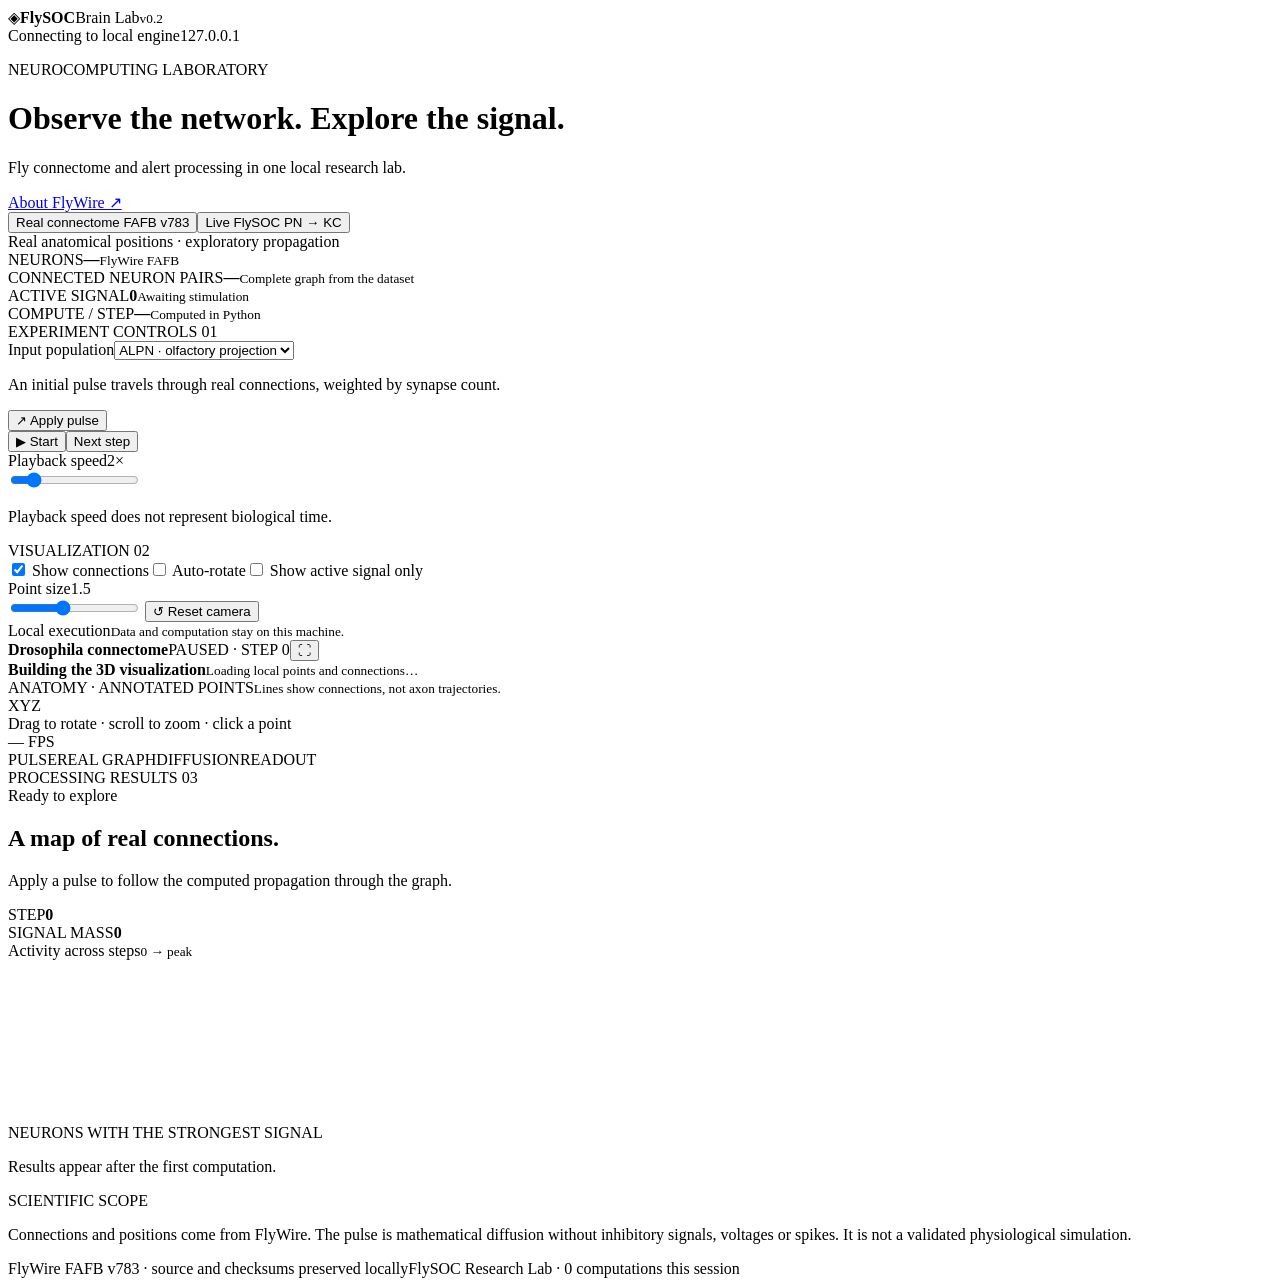
==== src/flysoc/web/index.html @ adfea1bf "Publish FlySOC research lab with English documentation, MIT license and reproducible benchmarks Incl" ====
<!doctype html>
<html lang="en-US">
<head>
  <meta charset="utf-8"><meta name="viewport" content="width=device-width, initial-scale=1">
  <title>FlySOC · Brain Lab</title><link rel="stylesheet" href="/style.css">
  <script type="importmap">{"imports":{"three":"/vendor/three.module.js"}}</script>
</head>
<body>
  <header class="topbar">
    <div class="brand"><span class="brand-mark">◈</span><strong>FlySOC</strong><span class="divider"></span><span>Brain Lab</span><small>v0.2</small></div>
    <div class="connection"><span class="dot"></span><span id="connection">Connecting to local engine</span><span class="local-tag">127.0.0.1</span></div>
  </header>
  <main>
    <div class="page-heading"><div><p class="eyebrow">NEUROCOMPUTING LABORATORY</p><h1>Observe the network. Explore the signal.</h1><p class="subheading">Fly connectome and alert processing in one local research lab.</p></div><a href="https://home.flywire.ai/" target="_blank" rel="noreferrer">About FlyWire ↗</a></div>
    <div class="modebar"><div class="tabs" role="tablist" aria-label="Visualization mode"><button role="tab" aria-selected="true" id="mode-real">Real connectome <span>FAFB v783</span></button><button role="tab" aria-selected="false" id="mode-fly">Live FlySOC <span>PN → KC</span></button></div><span id="mode-note">Real anatomical positions · exploratory propagation</span></div>
    <section class="stats" aria-label="Network statistics">
      <div><span id="stat-label-1">NEURONS</span><strong id="stat-1">—</strong><small id="stat-detail-1">FlyWire FAFB</small></div>
      <div><span id="stat-label-2">CONNECTED NEURON PAIRS</span><strong id="stat-2">—</strong><small id="stat-detail-2">Complete graph from the dataset</small></div>
      <div><span id="stat-label-3">ACTIVE SIGNAL</span><strong id="stat-3">0</strong><small id="stat-detail-3">Awaiting stimulation</small></div>
      <div><span id="stat-label-4">COMPUTE / STEP</span><strong id="stat-4">—</strong><small id="stat-detail-4">Computed in Python</small></div>
    </section>
    <div class="workspace">
      <aside class="controls panel">
        <div class="panel-title">EXPERIMENT CONTROLS <span>01</span></div>
        <section id="real-controls"><label for="stimulus">Input population</label><select id="stimulus"><option value="ALPN">ALPN · olfactory projection</option></select><p class="helper">An initial pulse travels through real connections, weighted by synapse count.</p><button id="pulse" class="primary full">↗ Apply pulse</button></section>
        <section id="fly-controls" hidden><label for="alert-filter">Alert set</label><select id="alert-filter"><option value="all">All test alerts</option><option value="unseen">Unseen family</option><option value="FALSE_POSITIVE">False positives (label)</option><option value="TRUE_POSITIVE">True positives</option><option value="BENIGN">Benign</option></select><label for="alert-select">Alert to process</label><select id="alert-select"></select><p class="helper">Each query computes PN features, KC activations, Top-K and memory matches using the trained model.</p></section>
        <div class="transport"><button id="play" class="primary">▶ Start</button><button id="step" title="Run one step">Next step</button></div>
        <div class="control-row"><label for="speed">Playback speed</label><output id="speed-label">2×</output></div><input type="range" id="speed" min="1" max="8" value="2" aria-label="Playback speed"><p class="helper">Playback speed does not represent biological time.</p>
        <div class="control-divider"></div><div class="panel-title">VISUALIZATION <span>02</span></div>
        <label class="check"><input type="checkbox" id="show-links" checked> Show connections</label><label class="check"><input type="checkbox" id="auto-rotate"> Auto-rotate</label><label class="check"><input type="checkbox" id="only-active"> Show active signal only</label>
        <div class="control-row"><label for="point-size">Point size</label><output id="point-size-label">1.5</output></div><input type="range" id="point-size" min="0.5" max="3" step="0.1" value="1.5" aria-label="Point size">
        <button class="quiet full" id="reset-view">↺ Reset camera</button>
        <details id="manual-section" hidden><summary>Test a JSON alert</summary><label for="manual-alert">Alert fields</label><textarea id="manual-alert" spellcheck="false">{"alert_name":"PowerShell activity","process_name":"powershell.exe","process_command_line":"inventory.ps1","category":"execution","severity":"medium"}</textarea><button id="manual-process" class="quiet full">Process JSON</button></details>
        <div class="local-info"><span class="dot"></span><div>Local execution<small>Data and computation stay on this machine.</small></div></div>
      </aside>
      <section class="viewer panel" aria-label="Interactive 3D viewer">
        <div class="viewer-head"><span><i class="dot"></i><b id="viewer-title">Drosophila connectome</b></span><span><span id="frame-label">PAUSED · STEP 0</span><button id="expand-view" aria-label="Expand viewer" title="Expand viewer">⛶</button></span></div>
        <div id="stage"><div id="loading"><span class="loader"></span><strong>Building the 3D visualization</strong><small>Loading local points and connections…</small></div><div class="view-overlay"><span id="scene-tag">ANATOMY · ANNOTATED POINTS</span><small id="geometry-caption">Lines show connections, not axon trajectories.</small></div><div id="scene-labels" hidden><span class="kc-label">KENYON CELLS</span><span class="pn-label">PROJECTION NEURONS</span></div><div class="axis-key"><span class="axis-x">X</span><span class="axis-y">Y</span><span class="axis-z">Z</span></div><div class="mouse-hint">Drag to rotate · scroll to zoom · click a point</div></div>
        <div class="viewer-footer"><div id="legend"></div><span id="fps">— FPS</span></div>
        <div class="trace-strip" id="trace-strip"><span class="trace-node selected">PULSE</span><i></i><span class="trace-node">REAL GRAPH</span><i></i><span class="trace-node">DIFFUSION</span><i></i><span class="trace-node">READOUT</span></div>
      </section>
      <aside class="inspector panel"><div class="panel-title">PROCESSING RESULTS <span>03</span></div>
        <div class="inspector-heading"><span id="result-badge" class="badge">Ready to explore</span><h2 id="result-title">A map of real connections.</h2><p id="result-description">Apply a pulse to follow the computed propagation through the graph.</p></div>
        <div id="selected-node" class="selected-node" hidden></div>
        <div class="mini-metrics"><div><span id="metric-a-label">STEP</span><strong id="metric-a">0</strong></div><div><span id="metric-b-label">SIGNAL MASS</span><strong id="metric-b">0</strong></div></div>
        <div class="chart-title"><span id="chart-title">Activity across steps</span><small id="chart-scale">0 → peak</small></div><canvas id="activity-chart" width="520" height="160" aria-label="Activity chart"></canvas>
        <div class="panel-title list-heading" id="list-heading">NEURONS WITH THE STRONGEST SIGNAL</div><div id="results-list" class="results-list"><p class="empty">Results appear after the first computation.</p></div>
        <div class="science-note"><span>SCIENTIFIC SCOPE</span><p id="science-note">Connections and positions come from FlyWire. The pulse is mathematical diffusion without inhibitory signals, voltages or spikes. It is not a validated physiological simulation.</p></div>
      </aside>
    </div>
    <footer class="page-footer"><span id="data-caption">FlyWire FAFB v783 · source and checksums preserved locally</span><span>FlySOC Research Lab · <span id="processed-count">0</span> computations this session</span></footer>
    <div id="error" role="alert" hidden></div>
  </main>
  <script type="module" src="/app.js"></script>
</body>
</html>
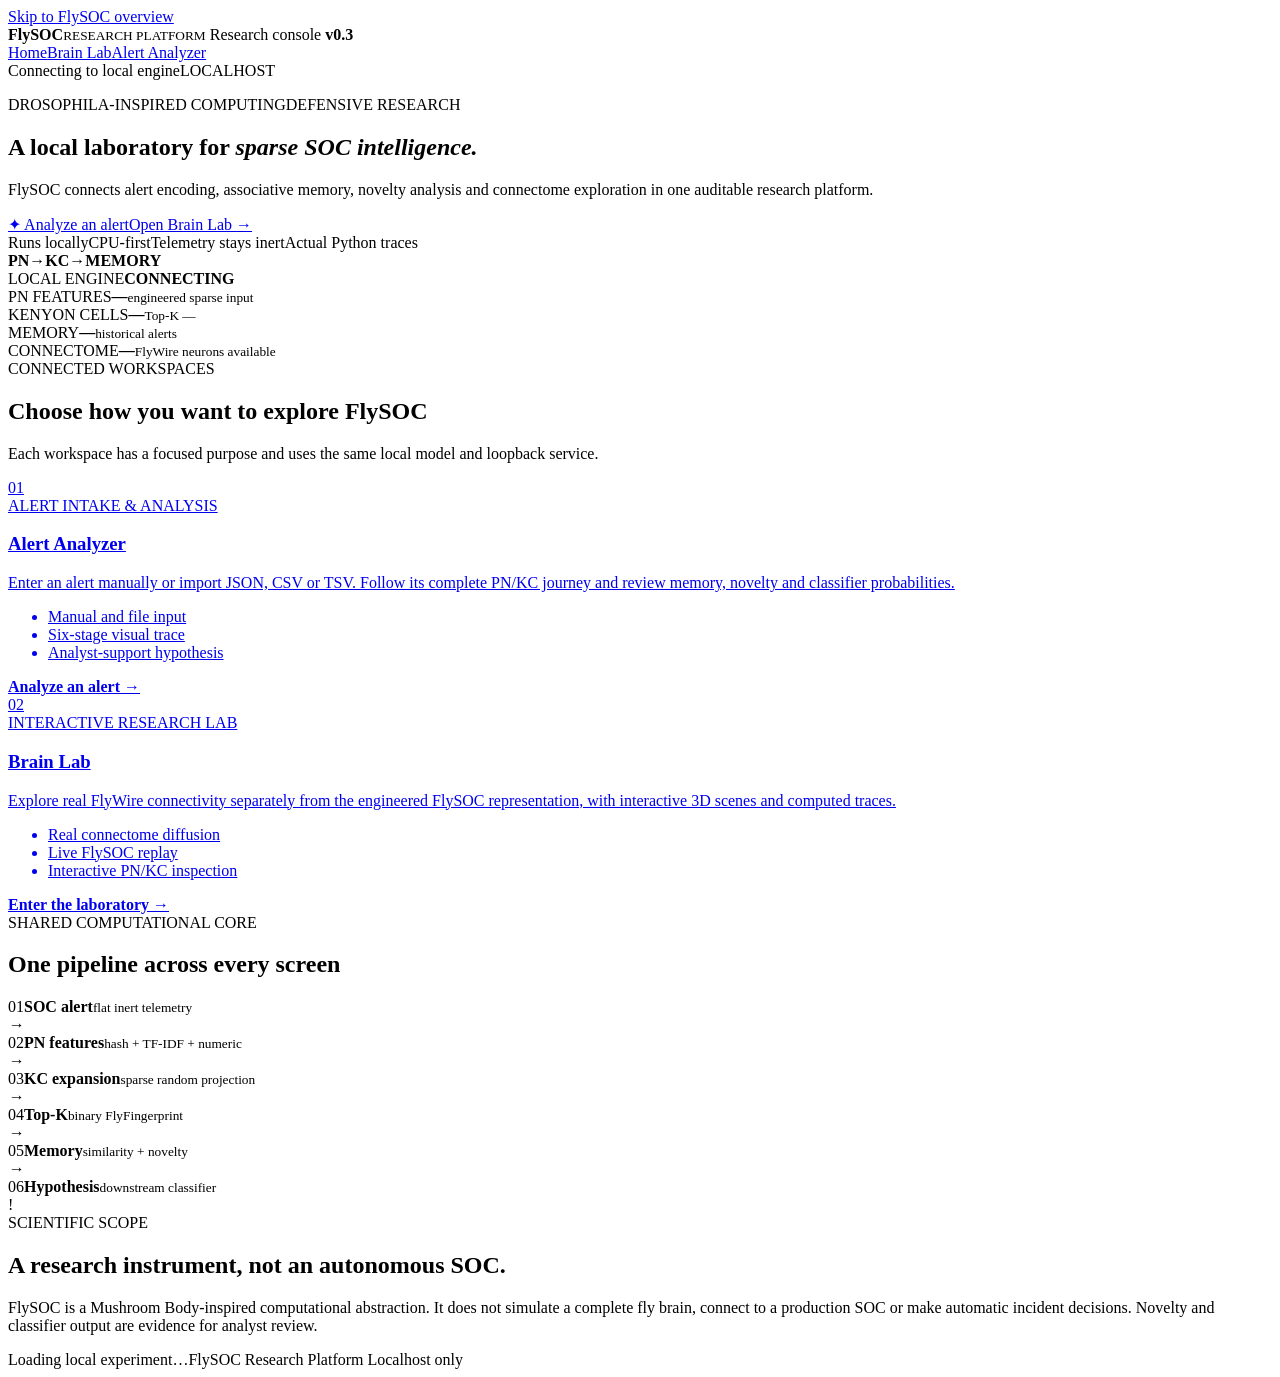
==== commit e14da142: "Integrate FlySOC research platform and alert analyzer" ====
--- a/src/flysoc/web/index.html
+++ b/src/flysoc/web/index.html
@@ -1,56 +1,74 @@
-<!doctype html>
-<html lang="en-US">
-<head>
-  <meta charset="utf-8"><meta name="viewport" content="width=device-width, initial-scale=1">
-  <title>FlySOC · Brain Lab</title><link rel="stylesheet" href="/style.css">
-  <script type="importmap">{"imports":{"three":"/vendor/three.module.js"}}</script>
-</head>
-<body>
-  <header class="topbar">
-    <div class="brand"><span class="brand-mark">◈</span><strong>FlySOC</strong><span class="divider"></span><span>Brain Lab</span><small>v0.2</small></div>
-    <div class="connection"><span class="dot"></span><span id="connection">Connecting to local engine</span><span class="local-tag">127.0.0.1</span></div>
-  </header>
-  <main>
-    <div class="page-heading"><div><p class="eyebrow">NEUROCOMPUTING LABORATORY</p><h1>Observe the network. Explore the signal.</h1><p class="subheading">Fly connectome and alert processing in one local research lab.</p></div><a href="https://home.flywire.ai/" target="_blank" rel="noreferrer">About FlyWire ↗</a></div>
-    <div class="modebar"><div class="tabs" role="tablist" aria-label="Visualization mode"><button role="tab" aria-selected="true" id="mode-real">Real connectome <span>FAFB v783</span></button><button role="tab" aria-selected="false" id="mode-fly">Live FlySOC <span>PN → KC</span></button></div><span id="mode-note">Real anatomical positions · exploratory propagation</span></div>
-    <section class="stats" aria-label="Network statistics">
-      <div><span id="stat-label-1">NEURONS</span><strong id="stat-1">—</strong><small id="stat-detail-1">FlyWire FAFB</small></div>
-      <div><span id="stat-label-2">CONNECTED NEURON PAIRS</span><strong id="stat-2">—</strong><small id="stat-detail-2">Complete graph from the dataset</small></div>
-      <div><span id="stat-label-3">ACTIVE SIGNAL</span><strong id="stat-3">0</strong><small id="stat-detail-3">Awaiting stimulation</small></div>
-      <div><span id="stat-label-4">COMPUTE / STEP</span><strong id="stat-4">—</strong><small id="stat-detail-4">Computed in Python</small></div>
-    </section>
-    <div class="workspace">
-      <aside class="controls panel">
-        <div class="panel-title">EXPERIMENT CONTROLS <span>01</span></div>
-        <section id="real-controls"><label for="stimulus">Input population</label><select id="stimulus"><option value="ALPN">ALPN · olfactory projection</option></select><p class="helper">An initial pulse travels through real connections, weighted by synapse count.</p><button id="pulse" class="primary full">↗ Apply pulse</button></section>
-        <section id="fly-controls" hidden><label for="alert-filter">Alert set</label><select id="alert-filter"><option value="all">All test alerts</option><option value="unseen">Unseen family</option><option value="FALSE_POSITIVE">False positives (label)</option><option value="TRUE_POSITIVE">True positives</option><option value="BENIGN">Benign</option></select><label for="alert-select">Alert to process</label><select id="alert-select"></select><p class="helper">Each query computes PN features, KC activations, Top-K and memory matches using the trained model.</p></section>
-        <div class="transport"><button id="play" class="primary">▶ Start</button><button id="step" title="Run one step">Next step</button></div>
-        <div class="control-row"><label for="speed">Playback speed</label><output id="speed-label">2×</output></div><input type="range" id="speed" min="1" max="8" value="2" aria-label="Playback speed"><p class="helper">Playback speed does not represent biological time.</p>
-        <div class="control-divider"></div><div class="panel-title">VISUALIZATION <span>02</span></div>
-        <label class="check"><input type="checkbox" id="show-links" checked> Show connections</label><label class="check"><input type="checkbox" id="auto-rotate"> Auto-rotate</label><label class="check"><input type="checkbox" id="only-active"> Show active signal only</label>
-        <div class="control-row"><label for="point-size">Point size</label><output id="point-size-label">1.5</output></div><input type="range" id="point-size" min="0.5" max="3" step="0.1" value="1.5" aria-label="Point size">
-        <button class="quiet full" id="reset-view">↺ Reset camera</button>
-        <details id="manual-section" hidden><summary>Test a JSON alert</summary><label for="manual-alert">Alert fields</label><textarea id="manual-alert" spellcheck="false">{"alert_name":"PowerShell activity","process_name":"powershell.exe","process_command_line":"inventory.ps1","category":"execution","severity":"medium"}</textarea><button id="manual-process" class="quiet full">Process JSON</button></details>
-        <div class="local-info"><span class="dot"></span><div>Local execution<small>Data and computation stay on this machine.</small></div></div>
-      </aside>
-      <section class="viewer panel" aria-label="Interactive 3D viewer">
-        <div class="viewer-head"><span><i class="dot"></i><b id="viewer-title">Drosophila connectome</b></span><span><span id="frame-label">PAUSED · STEP 0</span><button id="expand-view" aria-label="Expand viewer" title="Expand viewer">⛶</button></span></div>
-        <div id="stage"><div id="loading"><span class="loader"></span><strong>Building the 3D visualization</strong><small>Loading local points and connections…</small></div><div class="view-overlay"><span id="scene-tag">ANATOMY · ANNOTATED POINTS</span><small id="geometry-caption">Lines show connections, not axon trajectories.</small></div><div id="scene-labels" hidden><span class="kc-label">KENYON CELLS</span><span class="pn-label">PROJECTION NEURONS</span></div><div class="axis-key"><span class="axis-x">X</span><span class="axis-y">Y</span><span class="axis-z">Z</span></div><div class="mouse-hint">Drag to rotate · scroll to zoom · click a point</div></div>
-        <div class="viewer-footer"><div id="legend"></div><span id="fps">— FPS</span></div>
-        <div class="trace-strip" id="trace-strip"><span class="trace-node selected">PULSE</span><i></i><span class="trace-node">REAL GRAPH</span><i></i><span class="trace-node">DIFFUSION</span><i></i><span class="trace-node">READOUT</span></div>
-      </section>
-      <aside class="inspector panel"><div class="panel-title">PROCESSING RESULTS <span>03</span></div>
-        <div class="inspector-heading"><span id="result-badge" class="badge">Ready to explore</span><h2 id="result-title">A map of real connections.</h2><p id="result-description">Apply a pulse to follow the computed propagation through the graph.</p></div>
-        <div id="selected-node" class="selected-node" hidden></div>
-        <div class="mini-metrics"><div><span id="metric-a-label">STEP</span><strong id="metric-a">0</strong></div><div><span id="metric-b-label">SIGNAL MASS</span><strong id="metric-b">0</strong></div></div>
-        <div class="chart-title"><span id="chart-title">Activity across steps</span><small id="chart-scale">0 → peak</small></div><canvas id="activity-chart" width="520" height="160" aria-label="Activity chart"></canvas>
-        <div class="panel-title list-heading" id="list-heading">NEURONS WITH THE STRONGEST SIGNAL</div><div id="results-list" class="results-list"><p class="empty">Results appear after the first computation.</p></div>
-        <div class="science-note"><span>SCIENTIFIC SCOPE</span><p id="science-note">Connections and positions come from FlyWire. The pulse is mathematical diffusion without inhibitory signals, voltages or spikes. It is not a validated physiological simulation.</p></div>
-      </aside>
-    </div>
-    <footer class="page-footer"><span id="data-caption">FlyWire FAFB v783 · source and checksums preserved locally</span><span>FlySOC Research Lab · <span id="processed-count">0</span> computations this session</span></footer>
-    <div id="error" role="alert" hidden></div>
-  </main>
-  <script type="module" src="/app.js"></script>
-</body>
-</html>
+<!doctype html>
+<html lang="en-US">
+<head>
+  <meta charset="utf-8">
+  <meta name="viewport" content="width=device-width, initial-scale=1">
+  <meta name="theme-color" content="#07111c">
+  <title>FlySOC · Research Platform</title>
+  <link rel="stylesheet" href="/style.css">
+  <link rel="stylesheet" href="/home.css">
+</head>
+<body class="home-page">
+  <a class="skip-link" href="#home-content">Skip to FlySOC overview</a>
+  <header class="topbar">
+    <div class="brand" aria-label="FlySOC Research Platform">
+      <span class="brand-mark" aria-hidden="true"><i></i><i></i><i></i><i></i></span>
+      <span class="brand-name"><strong>FlySOC</strong><small>RESEARCH PLATFORM</small></span>
+      <span class="divider"></span>
+      <span class="edition">Research console <b>v0.3</b></span>
+    </div>
+    <div class="topbar-actions">
+      <nav class="product-nav" aria-label="FlySOC sections"><a class="active" href="/">Home</a><a href="/lab.html">Brain Lab</a><a href="/analyze.html">Alert Analyzer</a></nav>
+      <div class="connection" aria-live="polite"><span class="status-orbit" aria-hidden="true"><i></i></span><span id="connection">Connecting to local engine</span><span class="local-tag">LOCALHOST</span></div>
+    </div>
+  </header>
+
+  <main class="home-main" id="home-content">
+    <section class="home-hero" aria-labelledby="home-title">
+      <div class="home-hero-copy">
+        <p class="eyebrow"><span>DROSOPHILA-INSPIRED COMPUTING</span><i></i><span>DEFENSIVE RESEARCH</span></p>
+        <h1 id="home-title">A local laboratory for <em>sparse SOC intelligence.</em></h1>
+        <p class="home-lead">FlySOC connects alert encoding, associative memory, novelty analysis and connectome exploration in one auditable research platform.</p>
+        <div class="home-actions"><a class="home-primary" href="/analyze.html"><span aria-hidden="true">✦</span> Analyze an alert</a><a class="home-secondary" href="/lab.html">Open Brain Lab <span aria-hidden="true">→</span></a></div>
+        <div class="hero-badges" aria-label="Platform properties"><span>Runs locally</span><span>CPU-first</span><span>Telemetry stays inert</span><span>Actual Python traces</span></div>
+      </div>
+      <div class="home-orbit" aria-hidden="true"><span class="orbit orbit-a"></span><span class="orbit orbit-b"></span><span class="orbit orbit-c"></span><i class="core"></i><i class="satellite satellite-a"></i><i class="satellite satellite-b"></i><i class="satellite satellite-c"></i><div><strong>PN</strong><span>→</span><strong>KC</strong><span>→</span><strong>MEMORY</strong></div></div>
+    </section>
+
+    <section class="platform-status" aria-label="Local platform status">
+      <div class="status-heading"><span>LOCAL ENGINE</span><strong id="engine-state">CONNECTING</strong></div>
+      <article><span>PN FEATURES</span><strong id="home-pn">—</strong><small>engineered sparse input</small></article>
+      <article><span>KENYON CELLS</span><strong id="home-kc">—</strong><small id="home-topk">Top-K —</small></article>
+      <article><span>MEMORY</span><strong id="home-memory">—</strong><small>historical alerts</small></article>
+      <article><span>CONNECTOME</span><strong id="home-neurons">—</strong><small>FlyWire neurons available</small></article>
+    </section>
+
+    <section class="screen-section" aria-labelledby="screens-title">
+      <div class="section-heading"><div><span class="panel-kicker">CONNECTED WORKSPACES</span><h2 id="screens-title">Choose how you want to explore FlySOC</h2></div><p>Each workspace has a focused purpose and uses the same local model and loopback service.</p></div>
+      <div class="screen-grid">
+        <a class="screen-card analyzer-card" href="/analyze.html">
+          <div class="screen-number">01</div><div class="screen-icon" aria-hidden="true"><span></span><span></span><span></span></div>
+          <span class="screen-kicker">ALERT INTAKE & ANALYSIS</span><h3>Alert Analyzer</h3><p>Enter an alert manually or import JSON, CSV or TSV. Follow its complete PN/KC journey and review memory, novelty and classifier probabilities.</p>
+          <ul><li>Manual and file input</li><li>Six-stage visual trace</li><li>Analyst-support hypothesis</li></ul><strong class="screen-link">Analyze an alert <span>→</span></strong>
+        </a>
+        <a class="screen-card lab-card" href="/lab.html">
+          <div class="screen-number">02</div><div class="screen-icon network-icon" aria-hidden="true"><span></span><span></span><span></span></div>
+          <span class="screen-kicker">INTERACTIVE RESEARCH LAB</span><h3>Brain Lab</h3><p>Explore real FlyWire connectivity separately from the engineered FlySOC representation, with interactive 3D scenes and computed traces.</p>
+          <ul><li>Real connectome diffusion</li><li>Live FlySOC replay</li><li>Interactive PN/KC inspection</li></ul><strong class="screen-link">Enter the laboratory <span>→</span></strong>
+        </a>
+      </div>
+    </section>
+
+    <section class="workflow-section" aria-labelledby="workflow-title">
+      <div class="section-heading compact"><div><span class="panel-kicker">SHARED COMPUTATIONAL CORE</span><h2 id="workflow-title">One pipeline across every screen</h2></div></div>
+      <div class="workflow" aria-label="FlySOC processing workflow"><article><span>01</span><b>SOC alert</b><small>flat inert telemetry</small></article><i>→</i><article><span>02</span><b>PN features</b><small>hash + TF-IDF + numeric</small></article><i>→</i><article><span>03</span><b>KC expansion</b><small>sparse random projection</small></article><i>→</i><article><span>04</span><b>Top-K</b><small>binary FlyFingerprint</small></article><i>→</i><article><span>05</span><b>Memory</b><small>similarity + novelty</small></article><i>→</i><article><span>06</span><b>Hypothesis</b><small>downstream classifier</small></article></div>
+    </section>
+
+    <section class="home-scope"><div><span class="scope-mark" aria-hidden="true">!</span><div><span>SCIENTIFIC SCOPE</span><h2>A research instrument, not an autonomous SOC.</h2></div></div><p>FlySOC is a Mushroom Body-inspired computational abstraction. It does not simulate a complete fly brain, connect to a production SOC or make automatic incident decisions. Novelty and classifier output are evidence for analyst review.</p></section>
+
+    <footer class="page-footer"><span id="run-caption">Loading local experiment…</span><span>FlySOC Research Platform <i></i> Localhost only</span></footer>
+    <div id="error" role="alert" aria-live="assertive" hidden></div>
+  </main>
+  <script src="/home.js" defer></script>
+</body>
+</html>
